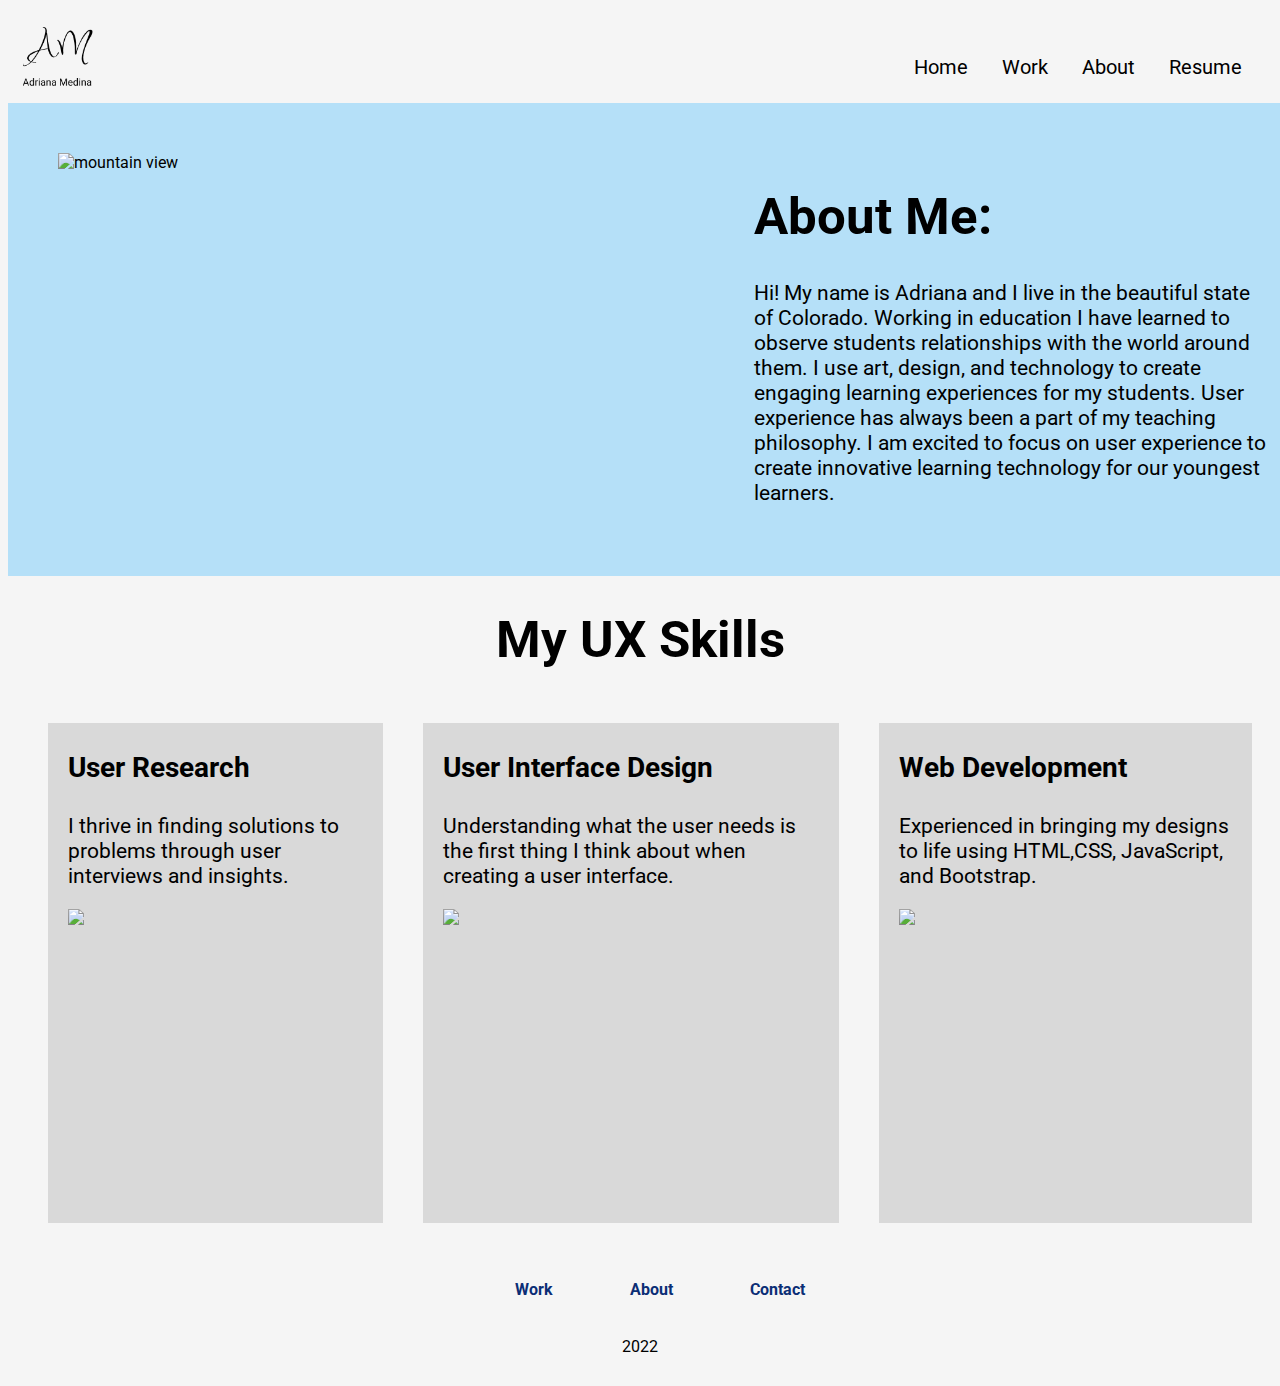
==== aboutMe/index.html @ 30875c7b "Add files via upload" ====
<!DOCTYPE html>
<html lang="en">
<head>
    <meta charset="UTF-8">
    <meta http-equiv="X-UA-Compatible" content="IE=edge">
    <meta name="viewport" content="width=device-width, initial-scale=1.0">
    <link href="https://fonts.googleapis.com/css2?family=Roboto:wght@300&display=swap" rel="stylesheet">
    <link rel="stylesheet" href="./index.css">
    <title>UX_UI_HW_18</title>
</head>

<body>
    <div class="navbar">
        <img src="images/logo.png" class="logo">
        <nav>
            <ul id = "menuList">
            <li><a href="">Home</a></li>
            <li><a href="">Work</a></li>
            <li><a href="">About</a></li>
            <li><a href="">Resume</a></li>
            </ul> 
        </nav>
        <img src="images/menu.png" class="menu-icon" onclick="togglemenu()">
    </div>

    <main>
        <div id="hero">
            <div id="hero-image">
                <img id="mountain-image" src="\images\Mask group.png" alt="mountain view">
            </div>
            <div id="aboutMe">
                <h1>About Me:</h1>
                <p> Hi! My name is Adriana and I live in the beautiful state of Colorado. Working in education I have learned to observe students relationships with the world around them. I use art, design, and technology to create engaging learning experiences for my students.  User experience has always been a part of my teaching philosophy. I am excited to focus on user experience to create innovative learning technology for our youngest learners. </p>
            </div>
        </div>

        <section id=" MyUX-Skills">
            <div id="section-title">
                <h1 id="mySkills"> My UX Skills</h1>
            </div>
            <div id="container-skills"> 
                <div id="section-header"></div>

                <div id="flex-container">
                    <div class="skill-card"> 
                        <div class="card-items">
                            <div class="heading">
                                <h3> User Research</h3>
                            </div>
                            <p class="cardText"> I thrive in finding solutions to problems through user interviews and insights. 
                            </p>
                            <img src="../images/research.png">
                        </div>
                    </div>

                    <div class="skill-card"> 
                        <div class="card-items">
                            <div class="heading">
                                <h3> User Interface Design</h3>
                            </div>
                            <p class="cardText"> Understanding what the user needs is the first thing I think about when creating a user interface. </p>
                            <img src="../images/design.png">
                        </div>
                    </div>

                    <div class="skill-card">
                        <div class="card-items">
                            <div class="heading">
                                <h3> Web Development</h3>
                            </div>
                            <p class="cardText"> Experienced in bringing my designs to life using HTML,CSS, JavaScript, and Bootstrap. </p>
                            <img src="../images/dev.png">
                        </div>                      
                    </div>
                </div>
            </div>
            </div>
        </section>
                
        <footer>           
            <ul id="links-footer">
                <li class="nav-links bold-links"><a href="#my-work-container">Work</a></li>
                <li class="nav-links bold-links"><a href="#hero-intro-container">About</a></li>
                <li class="nav-links bold-links"><a href="https://www.w3schools.com">Contact</a></li> 
            </ul>
            <div id="footer-year">2022</div>  
        </footer>
    </main>

    <script>

        var menuList = document.getElementById("menuList");
        menuList.style.maxHeight = "0px";

        function togglemenu() {
        if(menuList.style.maxHeight == "0px")
            {
            menuList.style.maxHeight = "140px";
            }
        else
            {
            menuList.style.maxHeight = "0px";
            }
        }
    </script>

</body>
---- aboutMe/index.css ----
{
    margin: 0;
    padding: 0;
    font-family:'Roboto', sans-serif;
}
#hero{
    width: 100vw;
    background-color: #b5e0f8;
    overflow: hidden;
}
/********** Nav Bar Config **********/

.navbar{
    width: 100%;
    display: flex;
    align-items: center;
}

body {
    background-color: whitesmoke;
    font-family: 'Roboto', sans-serif;
}

#header-nav {
    max-width: 100vw;
    height: 15vh;
    display: flex;
    flex-direction: row;
    justify-content: space-between;
}



.logo {
    width: 100px;
    cursor: pointer;
    margin: 5px 0;
}

.menu-icon {
    width: 25px;
    cursor: pointer;
    display: none;
}

nav {
    flex: 1;
    text-align: right;
}

nav ul li {
    list-style: none;
    display: inline-block;
    margin-right: 30px;
}

nav ul li a {
    text-decoration: none;
    color: #000;
    font-size: 20px;
}

nav ul li a:hover {
    color: #ff5ea2
}

#links {
    display:flex;
    flex-direction: row;
    align-items: flex-end;
    width: 25%;
    justify-content: space-around;
    list-style-type: none;
    margin: 0 1rem 1rem 0;
}

.nav-links > a {
    text-decoration: none;
    color:#0B2E75;
}

.nav-links > a:hover {
    text-decoration: underline;
}
/********Hero*******/
#hero {
    background-color: #b5e0f8;
    display: grid;
    grid-template-columns: 50% 50%; 
    grid-template-areas:
    'hero-image aboutMe';
    justify-content: center;
    position: relative;
    width: 98.8vw;
    justify-content: space-between;
    margin: auto;  
    gap: 4rem;
    padding: 50px;
}
h1{
    font-size: 3.17em;
}
p{
    font-size: 1.333em;
}
h3{
    font-size: 1.777em;
}

#aboutMe {
    grid-area: aboutMe;
    width: 40vw;
    left: 5%;
    height: auto;
}

#mountain-image {
    width: 50vw;
    height: auto;
}
/*******Skills*******/
.skill-item {
    padding: 10px;
    margin: 20px;
    margin-top: 10px;
}
#section-header{
    font-display:flex ;
}

#container-skills{
    display: flex;
    align-items: center;
    justify-content: space-around;
}
.card-items{
    margin: 20px;
    justify-content: center;
    align-items: center;
}

#flex-container {
    display: flex;
    align-items: center;
    padding-left: 20px;
}

#section-title{
    display: flex;
    justify-content: center;
    align-items: center;
}
.skill-card{
    height: 500px;
    width: 350;
    margin: 20px;
    align-items: center;
    background-color: #d9d9d9; 
}


/*********footer********/
footer {
    max-width: 100vw;
    height: 15vh;
    display: flex;
    flex-direction: column;
    align-items: center;
    justify-content: space-evenly;
}
#links-footer {
    display: flex;
    flex-direction: row;
    justify-content: space-evenly;
    list-style-type: none;
    width: 35%;
}
.bold-links{
    font-weight: bold;
}

#footer-year{
    width: 35%;
    text-align: center;
}


/* Use a media query to add a breakpoint at 800px: */
@media only screen and (max-width: 800px) {
    nav ul {
        width: 40%;
        background: linear-gradient(#b5e0f8, #30b2f9);
        position: absolute;
        top: 75px;
        right: 0;
        z-index: 2;
    }
    nav ul li {
        display: block;
        margin-top: 10px;
        margin-bottom: 10px;
    }
    nav ul li a {
        color: #fff;
    }
    .menu-icon {
        display: block;
    }
    #menuList {
        overflow: hidden;
        transition: 0.5s;
    }
    #hero {
        align-items: center;
        grid-template-areas:
        'hero-image'
        'aboutMe';
    }
    #hero-image { 
        width: 100vw;
        min-height: fit-content;
    }
    #aboutMe {
        width: 100vw;
        height: auto;}

    #flex-container {
    flex-direction: column;
    } 
}


#navbar{
    grid-area:header;
}

#MyUX-Skills{
    grid-area:content;
}
.footer{
    grid-area: footer;
}
}
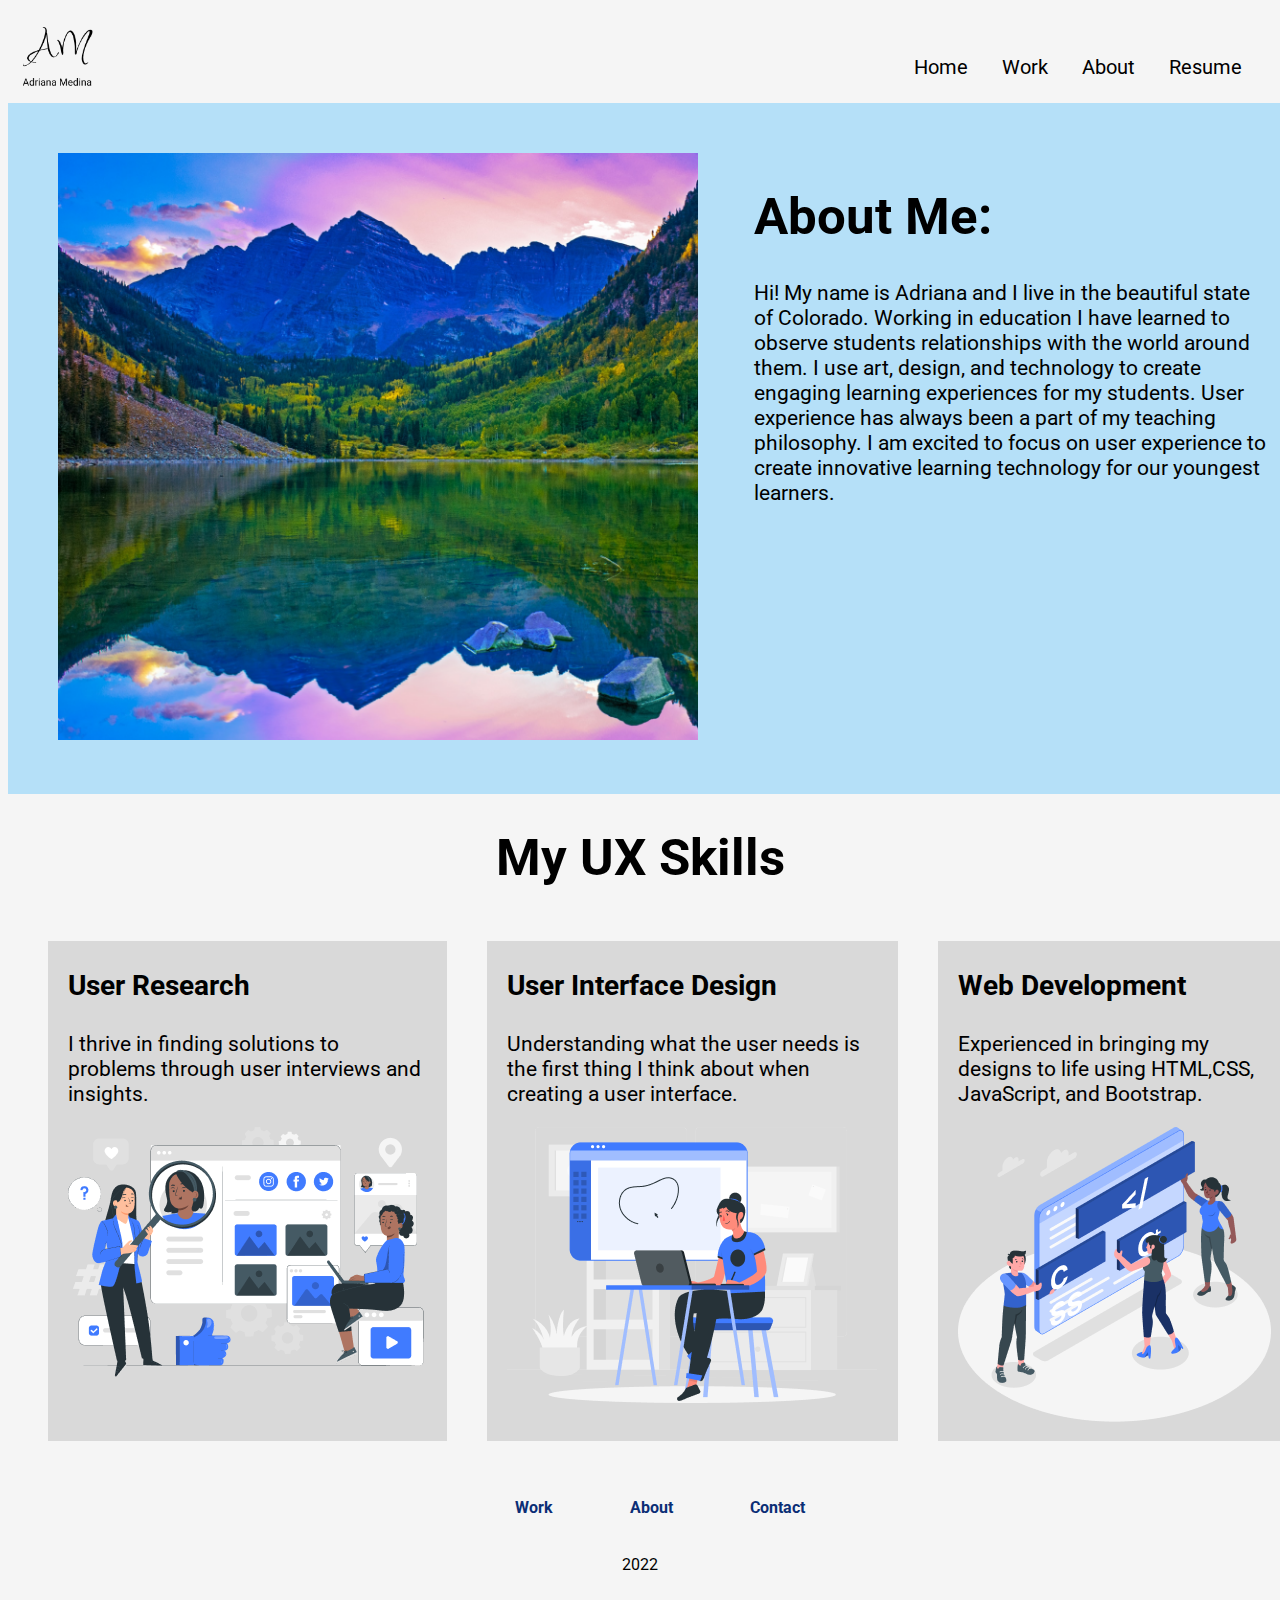
==== commit 06b414d4: "image path fix" ====
--- a/aboutMe/index.html
+++ b/aboutMe/index.html
@@ -11,7 +11,7 @@
 
 <body>
     <div class="navbar">
-        <img src="images/logo.png" class="logo">
+        <img src="./images/logo.png" class="logo">
         <nav>
             <ul id = "menuList">
             <li><a href="">Home</a></li>
@@ -20,13 +20,13 @@
             <li><a href="">Resume</a></li>
             </ul> 
         </nav>
-        <img src="images/menu.png" class="menu-icon" onclick="togglemenu()">
+        <img src="./images/menu.png" class="menu-icon" onclick="togglemenu()">
     </div>
 
     <main>
         <div id="hero">
             <div id="hero-image">
-                <img id="mountain-image" src="\images\Mask group.png" alt="mountain view">
+                <img id="mountain-image" src="./images/Mask group.png" alt="mountain view">
             </div>
             <div id="aboutMe">
                 <h1>About Me:</h1>
@@ -49,7 +49,7 @@
                             </div>
                             <p class="cardText"> I thrive in finding solutions to problems through user interviews and insights. 
                             </p>
-                            <img src="../images/research.png">
+                            <img src="./images/research.png">
                         </div>
                     </div>
 
@@ -59,7 +59,7 @@
                                 <h3> User Interface Design</h3>
                             </div>
                             <p class="cardText"> Understanding what the user needs is the first thing I think about when creating a user interface. </p>
-                            <img src="../images/design.png">
+                            <img src="./images/design.png">
                         </div>
                     </div>
 
@@ -69,7 +69,7 @@
                                 <h3> Web Development</h3>
                             </div>
                             <p class="cardText"> Experienced in bringing my designs to life using HTML,CSS, JavaScript, and Bootstrap. </p>
-                            <img src="../images/dev.png">
+                            <img src="./images/dev.png">
                         </div>                      
                     </div>
                 </div>
